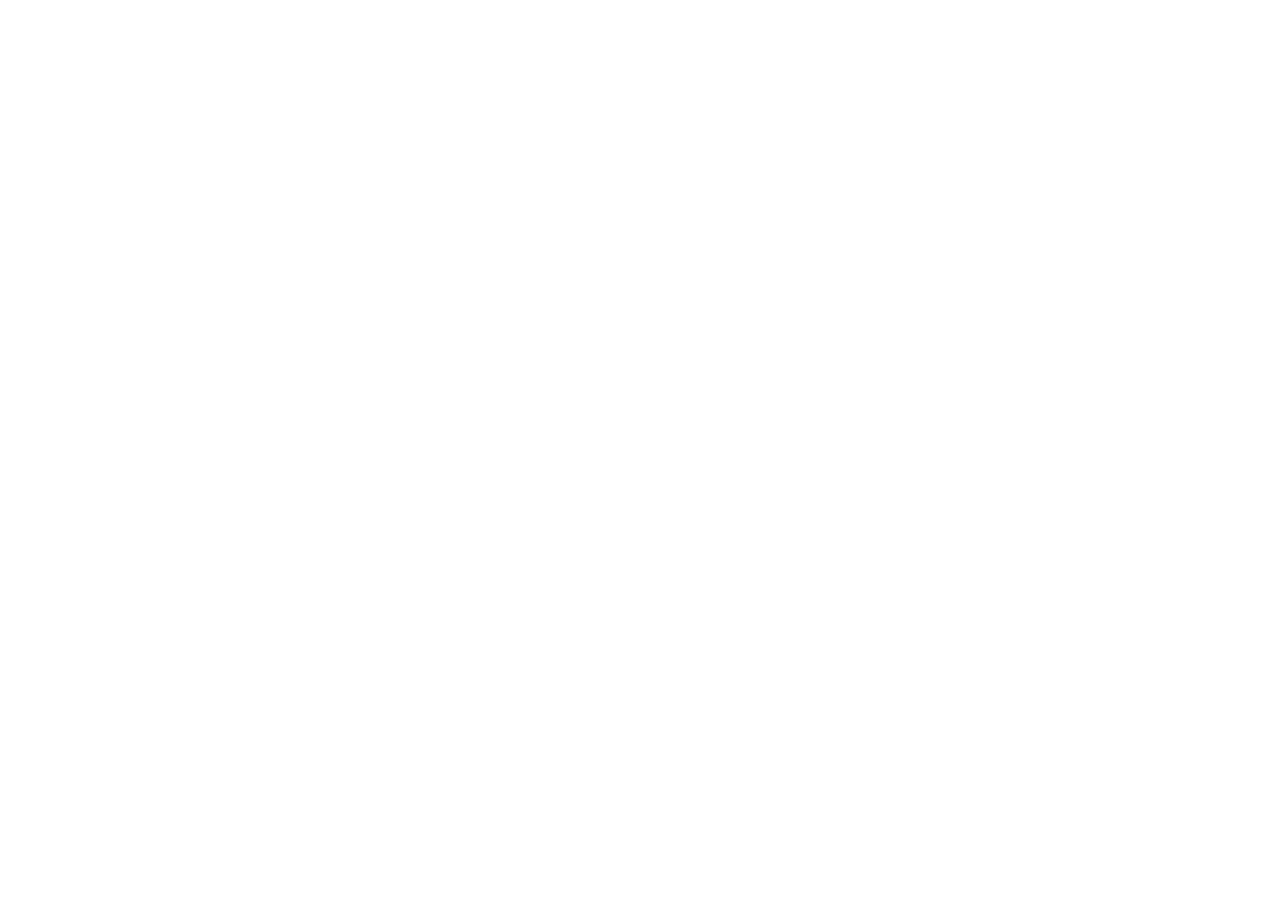
==== index.html @ a5f40ba0 "init" ====
<!DOCTYPE html>
<html lang="en" dir="ltr">
<head>
    <meta charset="UTF-8">
    <meta http-equiv="X-UA-Compatible" content="IE=edge">
    <meta name="viewport" content="width=device-width, initial-scale=1.0">
    <link rel="stylesheet" href="style.css" />
    <title>Python Example App</title>
</head>
<body>
    
</body>
</html>
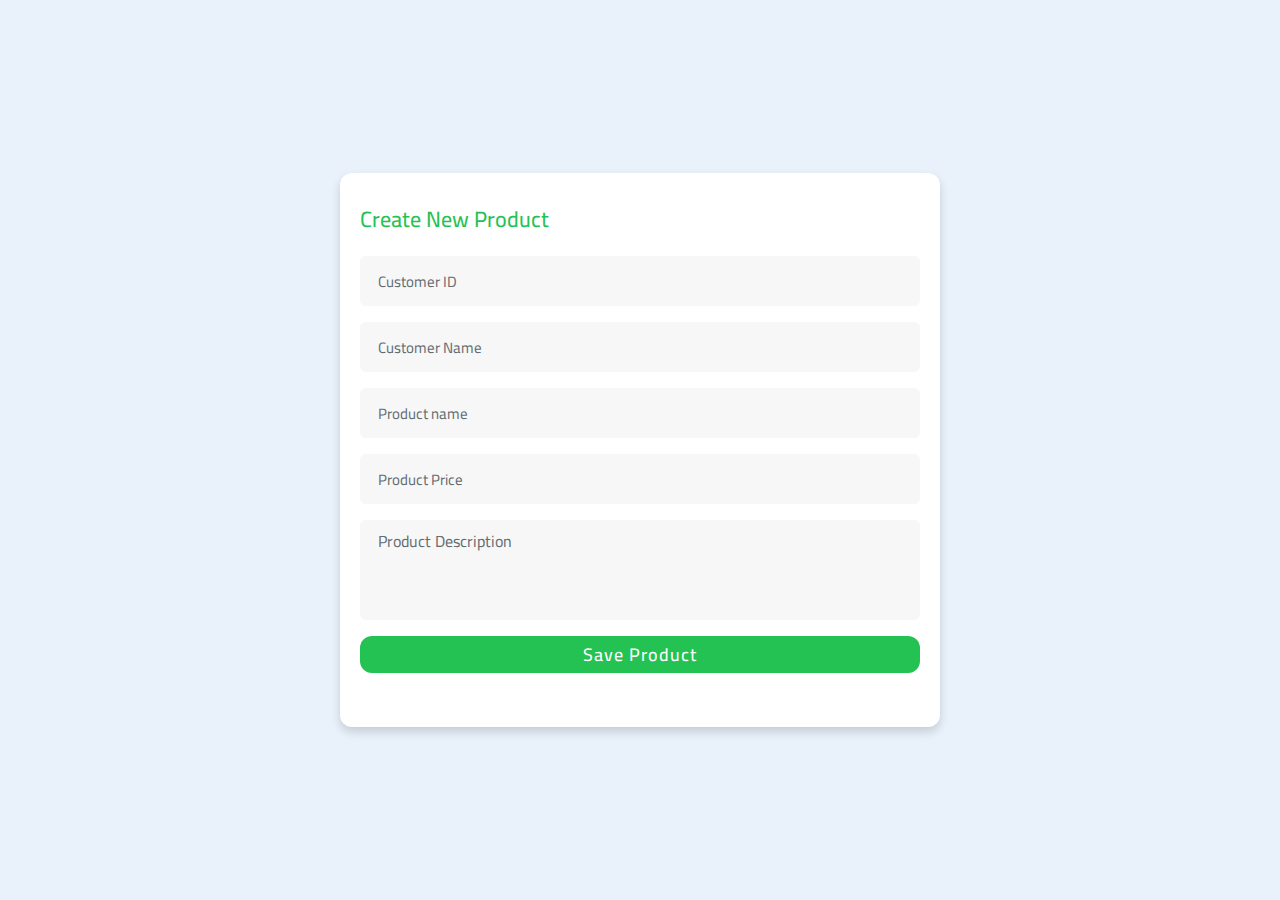
==== commit ce0eb39f: "web form done" ====
--- a/index.html
+++ b/index.html
@@ -1,13 +1,62 @@
 <!DOCTYPE html>
 <html lang="en" dir="ltr">
-<head>
-    <meta charset="UTF-8">
-    <meta http-equiv="X-UA-Compatible" content="IE=edge">
-    <meta name="viewport" content="width=device-width, initial-scale=1.0">
+  <head>
+    <meta charset="UTF-8" />
+    <meta http-equiv="X-UA-Compatible" content="IE=edge" />
+    <meta name="viewport" content="width=device-width, initial-scale=1.0" />
     <link rel="stylesheet" href="style.css" />
     <title>Python Example App</title>
-</head>
-<body>
-    
-</body>
-</html>+  </head>
+  <body>
+    <div class="container">
+      <div class="content">
+        <form id="new_product_form" method="POST">
+          <div class="topic">Create New Product</div>
+
+          <span class="alert" id="alert_span">Product Stored successfully</span>
+
+          <div class="input-box">
+            <input type="text" name="customer_id" id="customer_id" required />
+            <label>Customer ID</label>
+          </div>
+          <div class="input-box">
+            <input
+              type="text"
+              name="customer_name"
+              id="customer_name"
+              required
+            />
+            <label>Customer Name</label>
+          </div>
+          <div class="input-box">
+            <input type="text" name="product_name" id="product_name" required />
+            <label>Product name</label>
+          </div>
+          <div class="input-box">
+            <input
+              type="number"
+              min="1"
+              step="any"
+              name="product_price"
+              id="product_price"
+              required
+            />
+            <label>Product Price</label>
+          </div>
+          <div class="message-box">
+            <textarea
+              name="product_description"
+              id="product_description"
+            ></textarea>
+            <label>Product Description</label>
+          </div>
+          <div class="input-box">
+            <button class="btn" type="submit">Save Product</button>
+          </div>
+        </form>
+      </div>
+    </div>
+
+    <script src="script.js"></script>
+  </body>
+</html>
--- a/style.css
+++ b/style.css
@@ -0,0 +1,152 @@
+@import url('https://fonts.googleapis.com/css2?family=Cairo:wght@200;300;400;500;600;700&display=swap');
+
+*{
+  margin: 0;
+  padding: 0;
+  box-sizing: border-box;
+  font-family: 'Cairo',sans-serif;
+}
+body{
+  height: 100vh;
+  width: 100%;
+  display: flex;
+  align-items: center;
+  justify-content: center;
+  background: #e9f1fb;
+  position: relative;
+}
+.container{
+  z-index: 12;
+  max-width: 1050px;
+  width: 600px;
+  background: #fff;
+  border-radius: 12px;
+  margin: 0 20px;
+  box-shadow: 0 5px 10px rgba(0, 0, 0, 0.15);
+}
+.container .content{
+  display: flex;
+  align-items: center;
+  justify-content: space-between;
+  padding: 25px 20px;
+}
+ 
+.content .topic{
+  font-size: 22px;
+  font-weight: 500;
+  color: #24c253;
+}
+.content form{
+  width: 100%;
+}
+.content .input-box{
+  height: 50px;
+  width: 100%;
+  margin: 16px 0;
+  position: relative;
+}
+.content .input-box input{
+  position: absolute;
+  height: 100%;
+  width: 100%;
+  border-radius: 6px;
+  font-size: 16px;
+  outline: none;
+  padding-left: 16px;
+  background: #f7f7f7;
+  border: 2px solid transparent;
+  transition: all 0.3s ease;
+}
+.content .input-box input:focus,
+.content .input-box input:valid{
+  border-color: #24c253;
+  background-color: #fff;
+}
+.content .input-box label{
+  position: absolute;
+  left: 18px;
+  top: 50%;
+  color: #636c72;
+  font-size: 15px;
+  pointer-events: none;
+  transform: translateY(-50%);
+  transition: all 0.3s ease;
+}
+.content .input-box input:focus ~ label,
+.content .input-box input:valid ~ label{
+  top: 0;
+  left: 12px;
+  display: 14px;
+  color: #24c253;
+  background: #fff;
+}
+.content .message-box{
+  min-height: 100px;
+  position: relative;
+}
+.content .message-box textarea{
+  position: absolute;
+  height: 100%;
+  width: 100%;
+  resize: none;
+  background: #f7f7f7;
+  border: 2px solid transparent;
+  border-radius: 6px;
+  outline: none;
+  transition: all 0.3s ease;
+}
+.content .message-box textarea:focus{
+  border-color: #24c253;
+  background-color: #fff;
+}
+.content .message-box label{
+  position: absolute;
+  font-size: 16px;
+  color: #636c72;
+  left: 18px;
+  top: 6px;
+  pointer-events: none;
+  transition: all 0.3s ease;
+}
+.content .message-box textarea:focus ~ label{
+  left: 12px;
+  top: -10px;
+  color: #24c253;
+  font-size: 14px;
+  background: #fff;
+}
+
+.content .input-box .btn{
+  color: #fff;
+  background: #24c253;
+  padding-left: 0;
+  font-size: 18px;
+  font-weight: 500;
+  cursor: pointer;
+  letter-spacing: 1px;
+  transition: all 0.3s ease;
+  width: 100%;
+  border: 2px solid transparent;
+  border-radius: 12px;
+}
+@media (max-width:1000px) {
+  .content .image-box{
+    max-width: 70%;
+  }
+  .content{
+    padding: 10px 0;
+  }
+}
+@media (max-width:900px) {
+  .content .image-box{
+    display: none;
+  }
+  .content form{
+    width: 100%;
+    margin-left: 30px;
+  }
+}
+
+.alert{
+  display: none;
+}